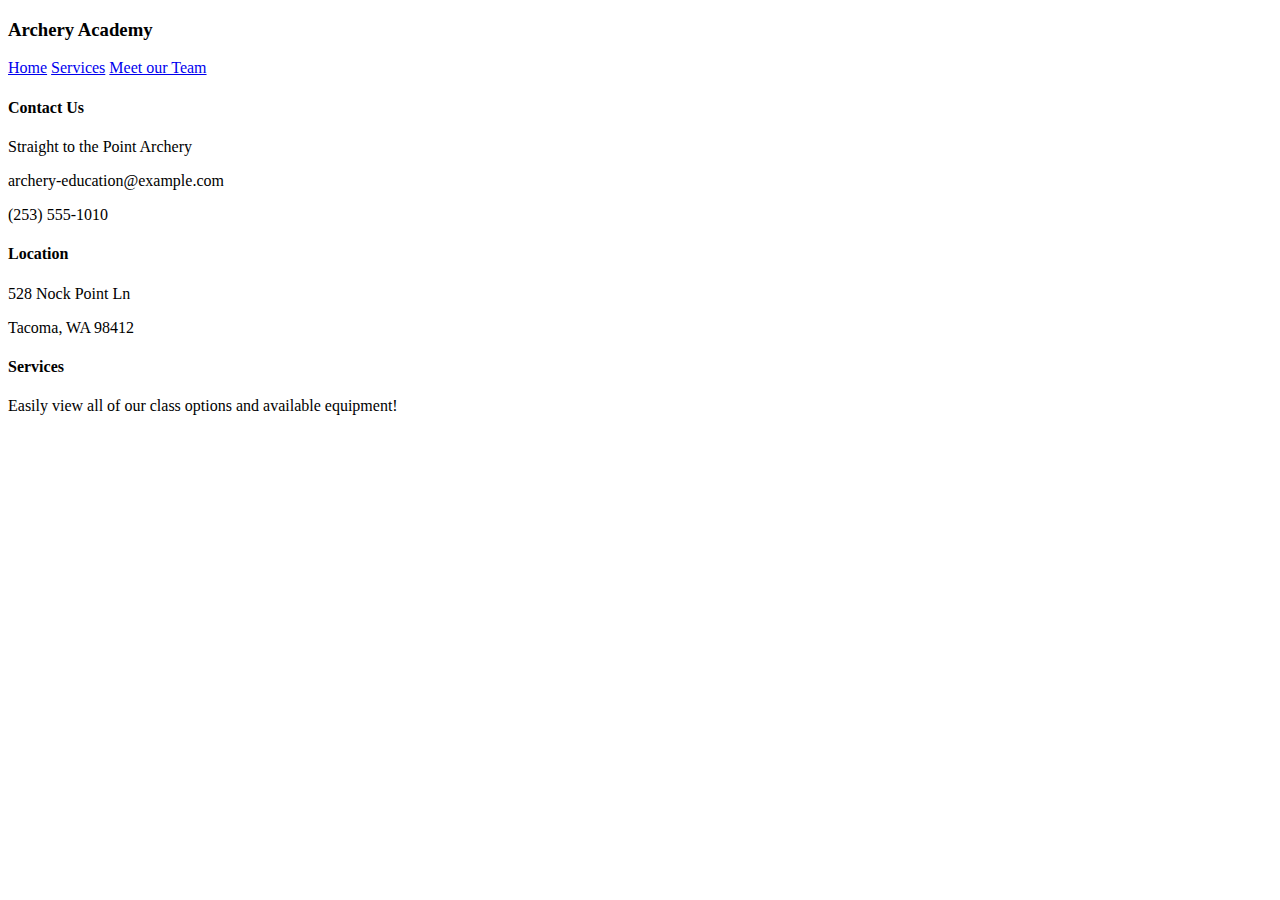
==== index.html @ 8c5393c5 "link name changes." ====
<!DOCTYPE html>
<html lang="en">
  <head>
    <meta charset="utf-8">
    <title>Straight to the Point Archery</title>
  </head>
  <body>
    <header>
      <h3>Archery Academy</h3>
      <nav>
        <a href="index.html">Home</a>
        <a href="services.html">Services</a>
        <a href="meet-our-team.html">Meet our Team</a>
      </nav>
    </header>
    <section>
      <h4>Contact Us</h4>
      <p>Straight to the Point Archery</p>
      <p>archery-education@example.com</p>
      <p>(253) 555-1010</p>
      <h4>Location</h4>
      <p>528 Nock Point Ln</p>
      <p>Tacoma, WA 98412</p>
    </section>
    <section>
      <h4>Services</h4>
      <p>Easily view all of our class options and available equipment!</p>
    </section>
  <footer></footer>
  </body>
</html>
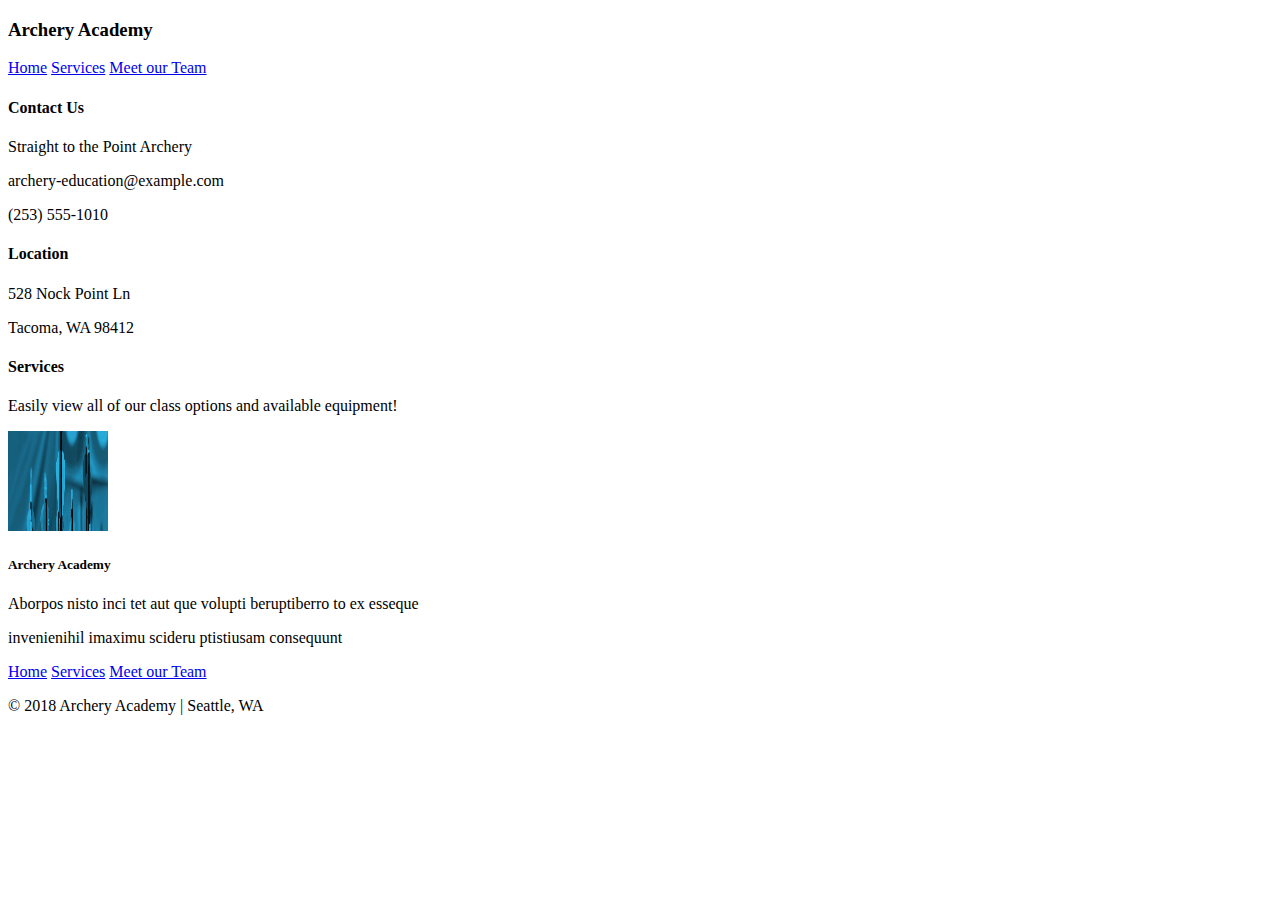
==== commit 9b268ff1: "Adding changes." ====
--- a/index.html
+++ b/index.html
@@ -22,10 +22,25 @@
       <p>528 Nock Point Ln</p>
       <p>Tacoma, WA 98412</p>
     </section>
+
     <section>
       <h4>Services</h4>
       <p>Easily view all of our class options and available equipment!</p>
     </section>
-  <footer></footer>
+
+    <footer>
+    <img src="assets/bow.jpeg" width="100" height="100" alt="Archery bow ends displayed together vertically.">
+    <section>
+      <h5>Archery Academy</h5>
+      <p>Aborpos nisto inci tet aut que volupti beruptiberro to ex esseque</p>
+      <p>invenienihil imaximu scideru ptistiusam consequunt</p>
+    </section>
+    <nav>
+      <a href="index.html">Home</a>
+      <a href="services.html">Services</a>
+      <a href="meet-our-team.html">Meet our Team</a>
+    </nav>
+    <p>© 2018 Archery Academy | Seattle, WA</p>
+    </footer>
   </body>
 </html>
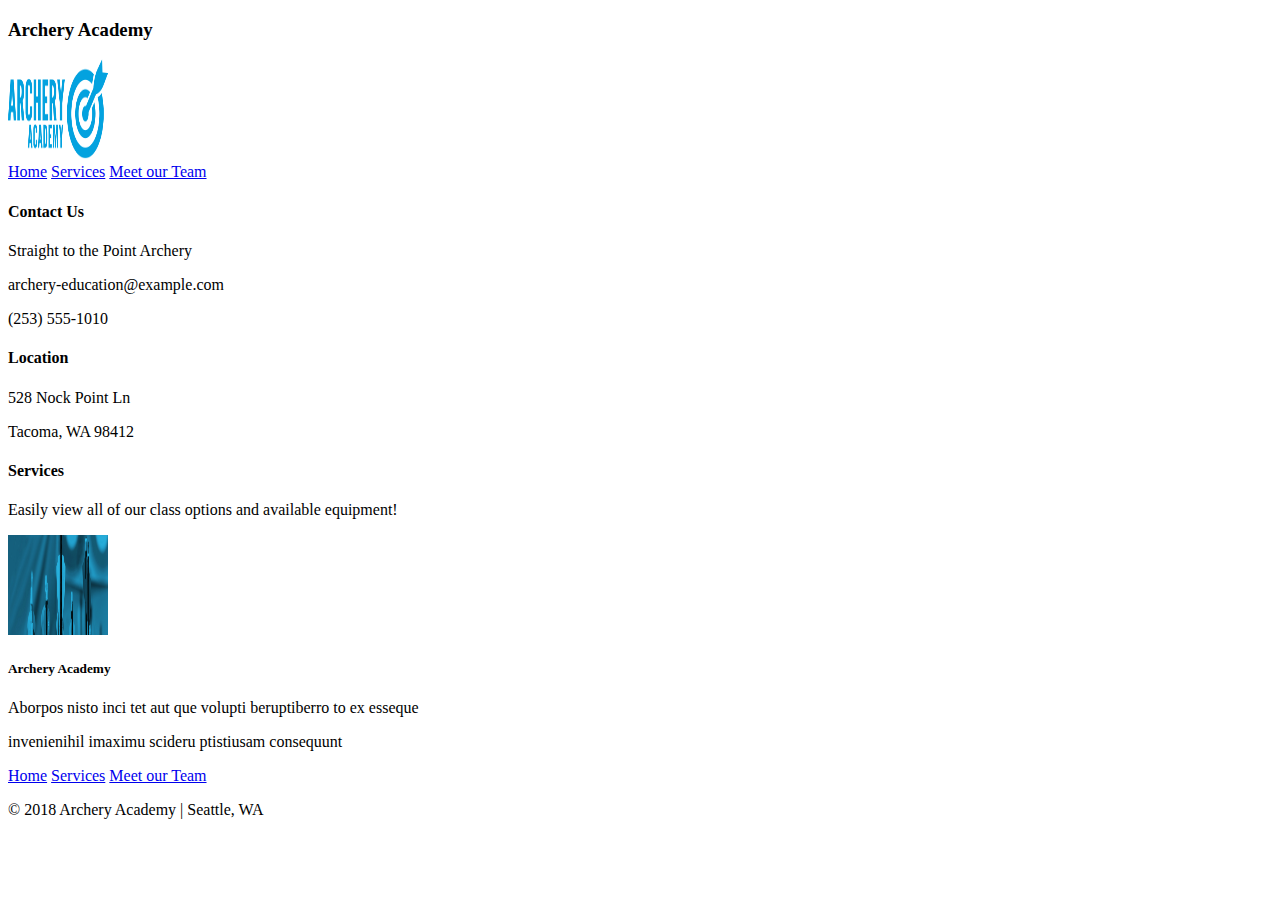
==== commit 856a5650: "Adding changes." ====
--- a/index.html
+++ b/index.html
@@ -7,6 +7,7 @@
   <body>
     <header>
       <h3>Archery Academy</h3>
+      <img src="assets/logo.png" width="100" height="100" alt="Archery target with arrow.">
       <nav>
         <a href="index.html">Home</a>
         <a href="services.html">Services</a>
@@ -29,7 +30,7 @@
     </section>
 
     <footer>
-    <img src="assets/bow.jpeg" width="100" height="100" alt="Archery bow ends displayed together vertically.">
+    <img src="assets/footer.jpeg" width="100" height="100" alt="Archery bow ends displayed together vertically.">
     <section>
       <h5>Archery Academy</h5>
       <p>Aborpos nisto inci tet aut que volupti beruptiberro to ex esseque</p>
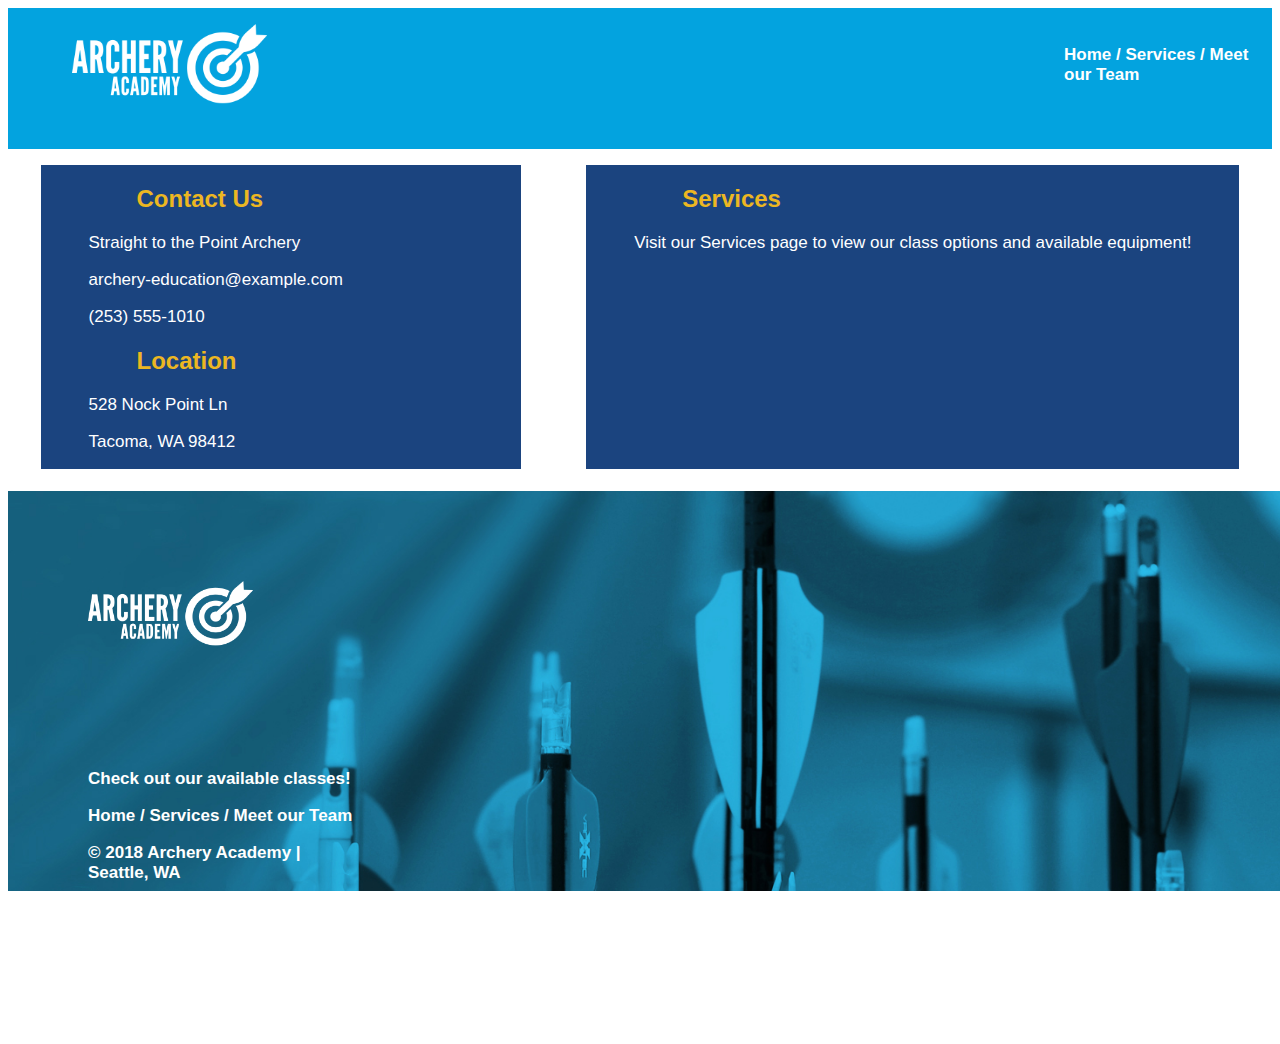
==== commit ac00e49e: "Adding first commit." ====
--- a/index.html
+++ b/index.html
@@ -3,45 +3,50 @@
   <head>
     <meta charset="utf-8">
     <title>Straight to the Point Archery</title>
+    <link rel="stylesheet" href="styles/styles.css">
   </head>
   <body>
     <header>
-      <h3>Archery Academy</h3>
-      <img src="assets/logo.png" width="100" height="100" alt="Archery target with arrow.">
+      <img src="assets/logo-white.png" width="195" height="80" alt="Archery target with arrow.">
       <nav>
         <a href="index.html">Home</a>
-        <a href="services.html">Services</a>
-        <a href="meet-our-team.html">Meet our Team</a>
+        <a href="services.html">/  Services</a>
+        <a href="meet-our-team.html">/  Meet our Team</a>
       </nav>
     </header>
-    <section>
-      <h4>Contact Us</h4>
+
+    <div class="grid-container">
+    <div class="grid-item-1">
+    <section class="section">
+      <h2>Contact Us</h2>
       <p>Straight to the Point Archery</p>
       <p>archery-education@example.com</p>
       <p>(253) 555-1010</p>
-      <h4>Location</h4>
+      <h2>Location</h2>
       <p>528 Nock Point Ln</p>
       <p>Tacoma, WA 98412</p>
     </section>
+    </div>
 
-    <section>
-      <h4>Services</h4>
-      <p>Easily view all of our class options and available equipment!</p>
+    <div class="grid-item-2">
+    <section class="section">
+      <h2>Services</h2>
+      <p>Visit our Services page to view our class options and available equipment!</p>
     </section>
+    </div>
+    </div>
 
-    <footer>
-    <img src="assets/footer.jpeg" width="100" height="100" alt="Archery bow ends displayed together vertically.">
-    <section>
-      <h5>Archery Academy</h5>
-      <p>Aborpos nisto inci tet aut que volupti beruptiberro to ex esseque</p>
-      <p>invenienihil imaximu scideru ptistiusam consequunt</p>
-    </section>
-    <nav>
-      <a href="index.html">Home</a>
-      <a href="services.html">Services</a>
-      <a href="meet-our-team.html">Meet our Team</a>
-    </nav>
-    <p>© 2018 Archery Academy | Seattle, WA</p>
-    </footer>
+      <footer>
+        <img class="footer-logo" src="assets/logo-white.png" width="165" height="65" alt="Archery target with arrow.">
+        <img src="assets/footer.jpeg" width="1420" height="400" alt="Archery bow ends displayed together vertically.">
+          <nav class="footer-nav">
+          <p>Check out our available classes!</p>
+            <a href="index.html">Home</a>
+            <a href="services.html">/  Services</a>
+            <a href="meet-our-team.html">/  Meet our Team</a>
+          <p>© 2018 Archery Academy | Seattle, WA</p>
+          </nav>
+      </footer>
+
   </body>
 </html>
--- a/styles/styles.css
+++ b/styles/styles.css
@@ -0,0 +1,90 @@
+.section {
+  padding-left: 3rem;
+  padding-right: 3rem;
+}
+
+.grid-container {
+  display: grid;
+  grid-row-gap: 0px;
+  justify-content: space-around;
+  margin-top: 1rem;
+  margin-bottom: -3rem;
+}
+.grid-item-1{
+  grid-column-start:1;
+  grid-column-end: 4;
+  background-color: #1b447f;
+}
+.grid-item-2{
+  background-color: #1b447f;
+  grid-column-start: 4;
+}
+
+footer {
+  font-family: Arial, sans-serif;
+  font-weight: regular;
+  font-size: 17px;
+  color:#FFFFFF;
+}
+
+.footer-nav {
+  position: relative;
+  right: 57rem;
+  bottom: 9rem;
+}
+
+.footer-logo {
+  position: relative;
+  top: 10rem;
+  padding-left: 5rem;
+}
+
+nav {
+  position: relative;
+  bottom: 4rem;
+  margin-left: 62rem;
+  font-family: Arial, sans-serif;
+  font-weight: bold;
+  font-size: 17px;
+}
+a {
+  color:#FFFFFF;
+  text-decoration: none;
+}
+
+header {
+  font-family: Arial, sans-serif;
+  font-weight: regular;
+  font-size: 17px;
+  background-color: #03a3df;
+  padding-left: 4rem;
+  padding-top: 1rem;
+}
+
+p {
+  font-family: Arial, sans-serif;
+  font-weight: regular;
+  font-size: 17px;
+  color:#FFFFFF;
+}
+
+  h1 {
+  font-family: Arial, sans-serif;
+  font-weight: bold;
+  font-size: 40px;
+}
+
+h2 {
+  padding-left: 3rem;
+  padding-right: 3rem;
+  font-family: Arial, sans-serif;
+  font-weight: bold;
+  font-size: 24px;
+  color:#ecb722;
+}
+
+h3 {
+  font-family: Arial, sans-serif;
+  font-weight: bold;
+  font-size: 17px;
+}
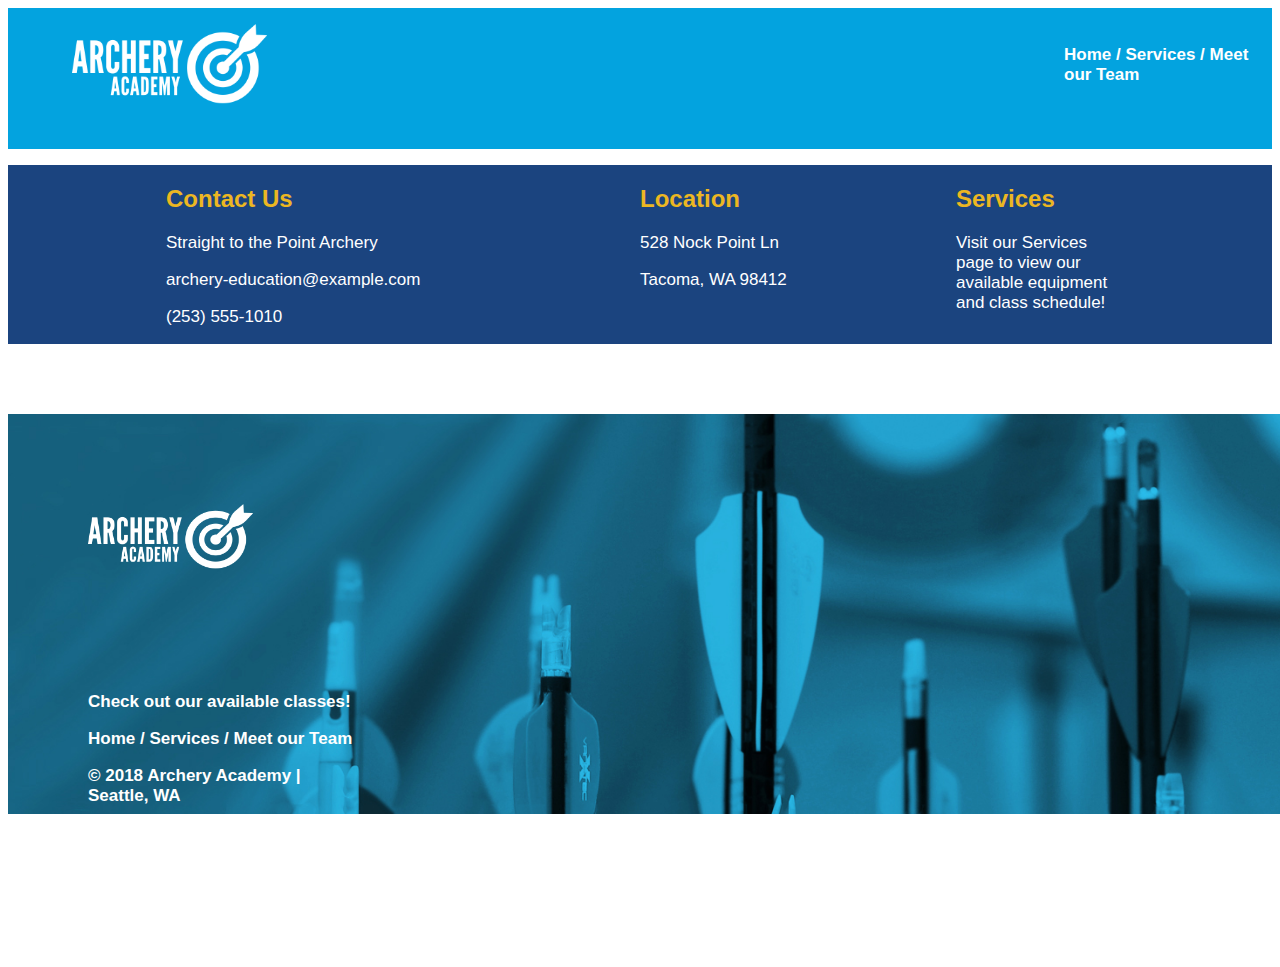
==== commit 33405a0b: "Adding changes." ====
--- a/index.html
+++ b/index.html
@@ -17,34 +17,41 @@
 
     <div class="grid-container">
     <div class="grid-item-1">
-    <section class="section">
+      <section>
       <h2>Contact Us</h2>
-      <p>Straight to the Point Archery</p>
-      <p>archery-education@example.com</p>
-      <p>(253) 555-1010</p>
-      <h2>Location</h2>
-      <p>528 Nock Point Ln</p>
-      <p>Tacoma, WA 98412</p>
-    </section>
+        <p>Straight to the Point Archery</p>
+        <p>archery-education@example.com</p>
+        <p>(253) 555-1010</p>
+      </section>
     </div>
 
     <div class="grid-item-2">
-    <section class="section">
+      <section>
+      <h2>Location</h2>
+        <p>528 Nock Point Ln</p>
+        <p>Tacoma, WA 98412</p>
+      </section>
+    </div>
+
+    <div class="grid-item-3">
+      <section>
       <h2>Services</h2>
-      <p>Visit our Services page to view our class options and available equipment!</p>
-    </section>
+        <p>Visit our Services page to view our available equipment and class schedule!</p>
+      </section>
     </div>
     </div>
+
 
       <footer>
         <img class="footer-logo" src="assets/logo-white.png" width="165" height="65" alt="Archery target with arrow.">
         <img src="assets/footer.jpeg" width="1420" height="400" alt="Archery bow ends displayed together vertically.">
           <nav class="footer-nav">
-          <p>Check out our available classes!</p>
+            <p>Check out our available classes!</p>
             <a href="index.html">Home</a>
             <a href="services.html">/  Services</a>
             <a href="meet-our-team.html">/  Meet our Team</a>
-          <p>© 2018 Archery Academy | Seattle, WA</p>
+            <p>© 2018 Archery Academy | Seattle, WA</p>
+            <p>
           </nav>
       </footer>
 
--- a/styles/styles.css
+++ b/styles/styles.css
@@ -1,3 +1,30 @@
+.flexbox-container {
+  display: flex;
+  flex-direction: column;
+  background-color: #1b447f;
+  padding: 25px;
+  margin-top: 1rem;
+
+}
+.section {
+  background-color: #1b447f;
+  padding-top: 25px;
+  margin-top: 1rem;
+
+}
+.grid-item-3 {
+  grid-column-start: 7;
+  grid-column-end: 8;
+}
+.grid-item-2 {
+  grid-column-start: 5;
+  grid-column-end: 6;
+}
+
+.grid-item-1 {
+  grid-column-start: 2;
+  grid-column-end: 4;
+}
 .section {
   padding-left: 3rem;
   padding-right: 3rem;
@@ -5,24 +32,15 @@
 
 .grid-container {
   display: grid;
-  grid-row-gap: 0px;
-  justify-content: space-around;
+  grid-template-columns: 12.5% 12.5% 12.5% 12.5% 12.5% 12.5% 12.5% 12.5%;
+  background-color: #1b447f;
   margin-top: 1rem;
-  margin-bottom: -3rem;
-}
-.grid-item-1{
-  grid-column-start:1;
-  grid-column-end: 4;
-  background-color: #1b447f;
-}
-.grid-item-2{
-  background-color: #1b447f;
-  grid-column-start: 4;
+
 }
 
 footer {
   font-family: Arial, sans-serif;
-  font-weight: regular;
+
   font-size: 17px;
   color:#FFFFFF;
 }
@@ -54,7 +72,6 @@
 
 header {
   font-family: Arial, sans-serif;
-  font-weight: regular;
   font-size: 17px;
   background-color: #03a3df;
   padding-left: 4rem;
@@ -63,28 +80,31 @@
 
 p {
   font-family: Arial, sans-serif;
-  font-weight: regular;
   font-size: 17px;
   color:#FFFFFF;
 }
 
-  h1 {
+h1 {
   font-family: Arial, sans-serif;
   font-weight: bold;
   font-size: 40px;
 }
-
 h2 {
-  padding-left: 3rem;
-  padding-right: 3rem;
   font-family: Arial, sans-serif;
-  font-weight: bold;
   font-size: 24px;
   color:#ecb722;
 }
 
 h3 {
+  padding-top: 2rem;
   font-family: Arial, sans-serif;
   font-weight: bold;
   font-size: 17px;
+  color:#ecb722;
 }
+h4 {
+  font-family: Arial, sans-serif;
+  font-weight: bold;
+  font-size: 17px;
+  color:#ecb722;
+}
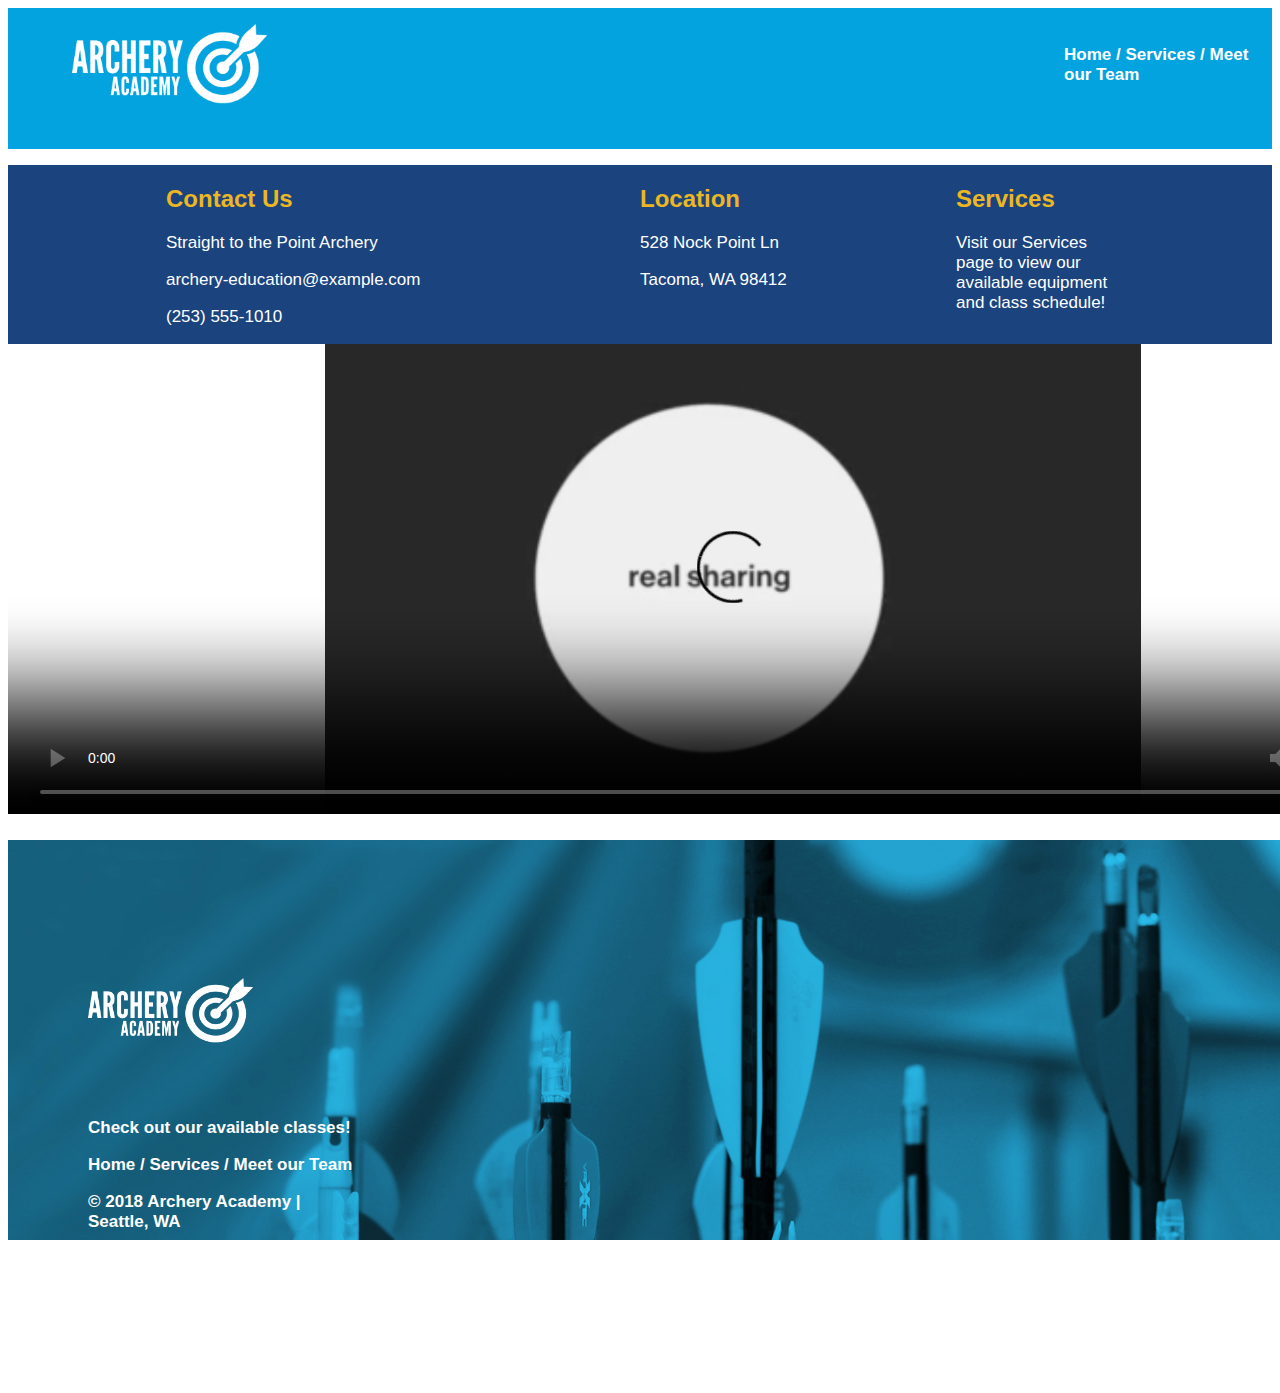
==== commit 2e89309b: "Adding changes." ====
--- a/index.html
+++ b/index.html
@@ -39,12 +39,18 @@
         <p>Visit our Services page to view our available equipment and class schedule!</p>
       </section>
     </div>
+
     </div>
 
+  <video width="1450" height="470" controls poster="assets/poster.png">
+    <source src="assets/creative-commons.mp4" type="video/mp4">
+    <source src="assets/creative-commons.ogg" type="video/ogg">
+    Your browser does not support video
+  </video>
 
       <footer>
         <img class="footer-logo" src="assets/logo-white.png" width="165" height="65" alt="Archery target with arrow.">
-        <img src="assets/footer.jpeg" width="1420" height="400" alt="Archery bow ends displayed together vertically.">
+        <img class="img" src="assets/footer.jpeg" width="1420" height="400" alt="Archery bow ends displayed together vertically.">
           <nav class="footer-nav">
             <p>Check out our available classes!</p>
             <a href="index.html">Home</a>
--- a/styles/styles.css
+++ b/styles/styles.css
@@ -1,3 +1,6 @@
+.img {
+  margin-top: -3rem;
+}
 .flexbox-container {
   display: flex;
   flex-direction: column;
@@ -9,6 +12,7 @@
 .section {
   background-color: #1b447f;
   padding-top: 25px;
+  padding-bottom: 1rem;
   margin-top: 1rem;
 
 }
@@ -40,7 +44,6 @@
 
 footer {
   font-family: Arial, sans-serif;
-
   font-size: 17px;
   color:#FFFFFF;
 }
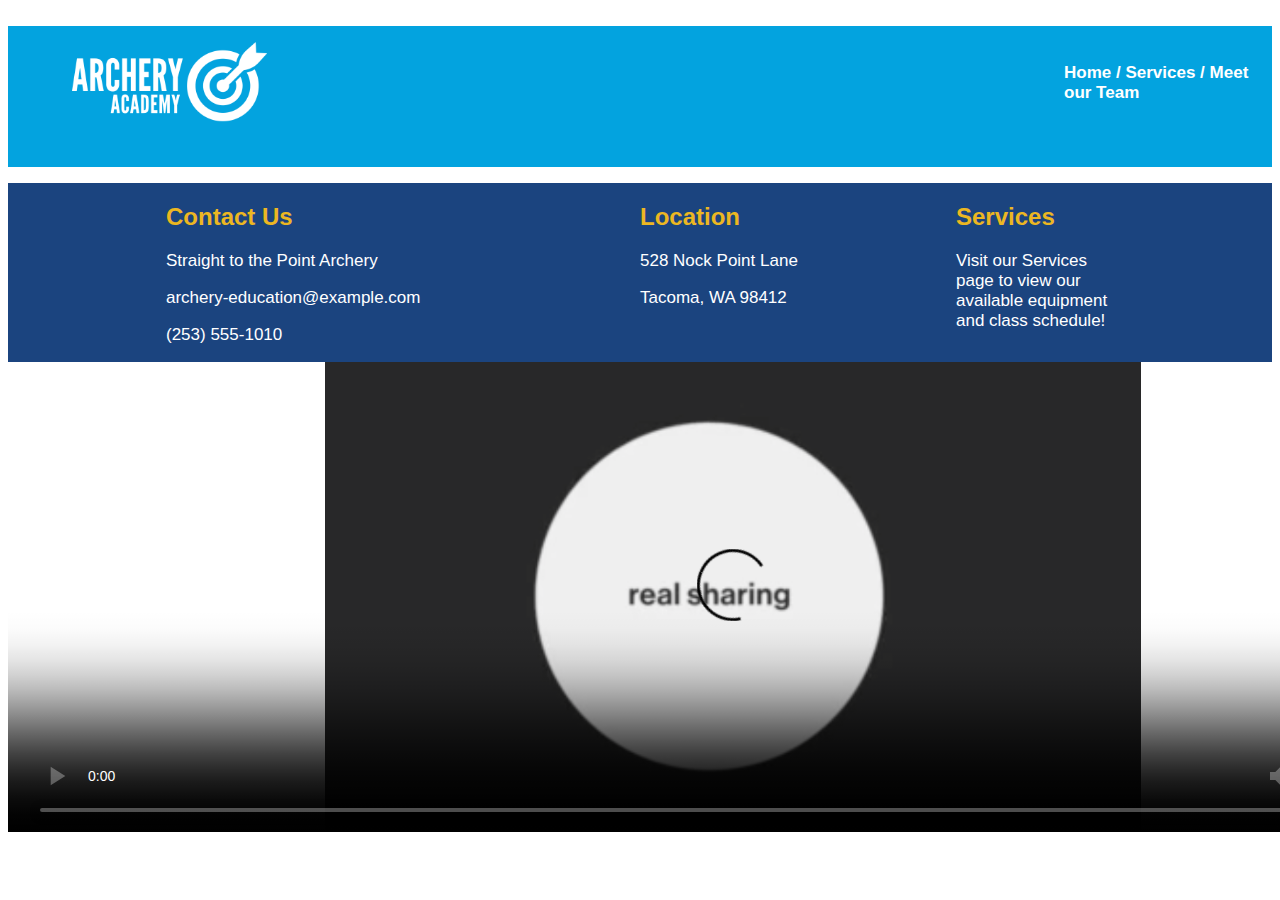
==== commit 354bed3e: "Adding changes." ====
--- a/index.html
+++ b/index.html
@@ -6,6 +6,7 @@
     <link rel="stylesheet" href="styles/styles.css">
   </head>
   <body>
+    <a href="#main-content" class="hidden">Skip to main content</a>
     <header>
       <img src="assets/logo-white.png" width="195" height="80" alt="Archery target with arrow.">
       <nav>
@@ -17,7 +18,7 @@
 
     <div class="grid-container">
     <div class="grid-item-1">
-      <section>
+      <section id="main-content">
       <h2>Contact Us</h2>
         <p>Straight to the Point Archery</p>
         <p>archery-education@example.com</p>
@@ -28,7 +29,7 @@
     <div class="grid-item-2">
       <section>
       <h2>Location</h2>
-        <p>528 Nock Point Ln</p>
+        <p>528 Nock Point Lane</p>
         <p>Tacoma, WA 98412</p>
       </section>
     </div>
@@ -45,6 +46,7 @@
   <video width="1450" height="470" controls poster="assets/poster.png">
     <source src="assets/creative-commons.mp4" type="video/mp4">
     <source src="assets/creative-commons.ogg" type="video/ogg">
+      <track
     Your browser does not support video
   </video>
 
--- a/styles/styles.css
+++ b/styles/styles.css
@@ -1,3 +1,19 @@
+.hidden {
+  position: relative;
+  left: -10000px;
+  top: auto;
+}
+.hidden:focus {
+  left: 0;
+}
+.sr-only {
+  position: absolute;
+  left: -10000px;
+  top: auto;
+  width: 1px;
+  height: 1px;
+  overflow: hidden;
+}
 .img {
   margin-top: -3rem;
 }
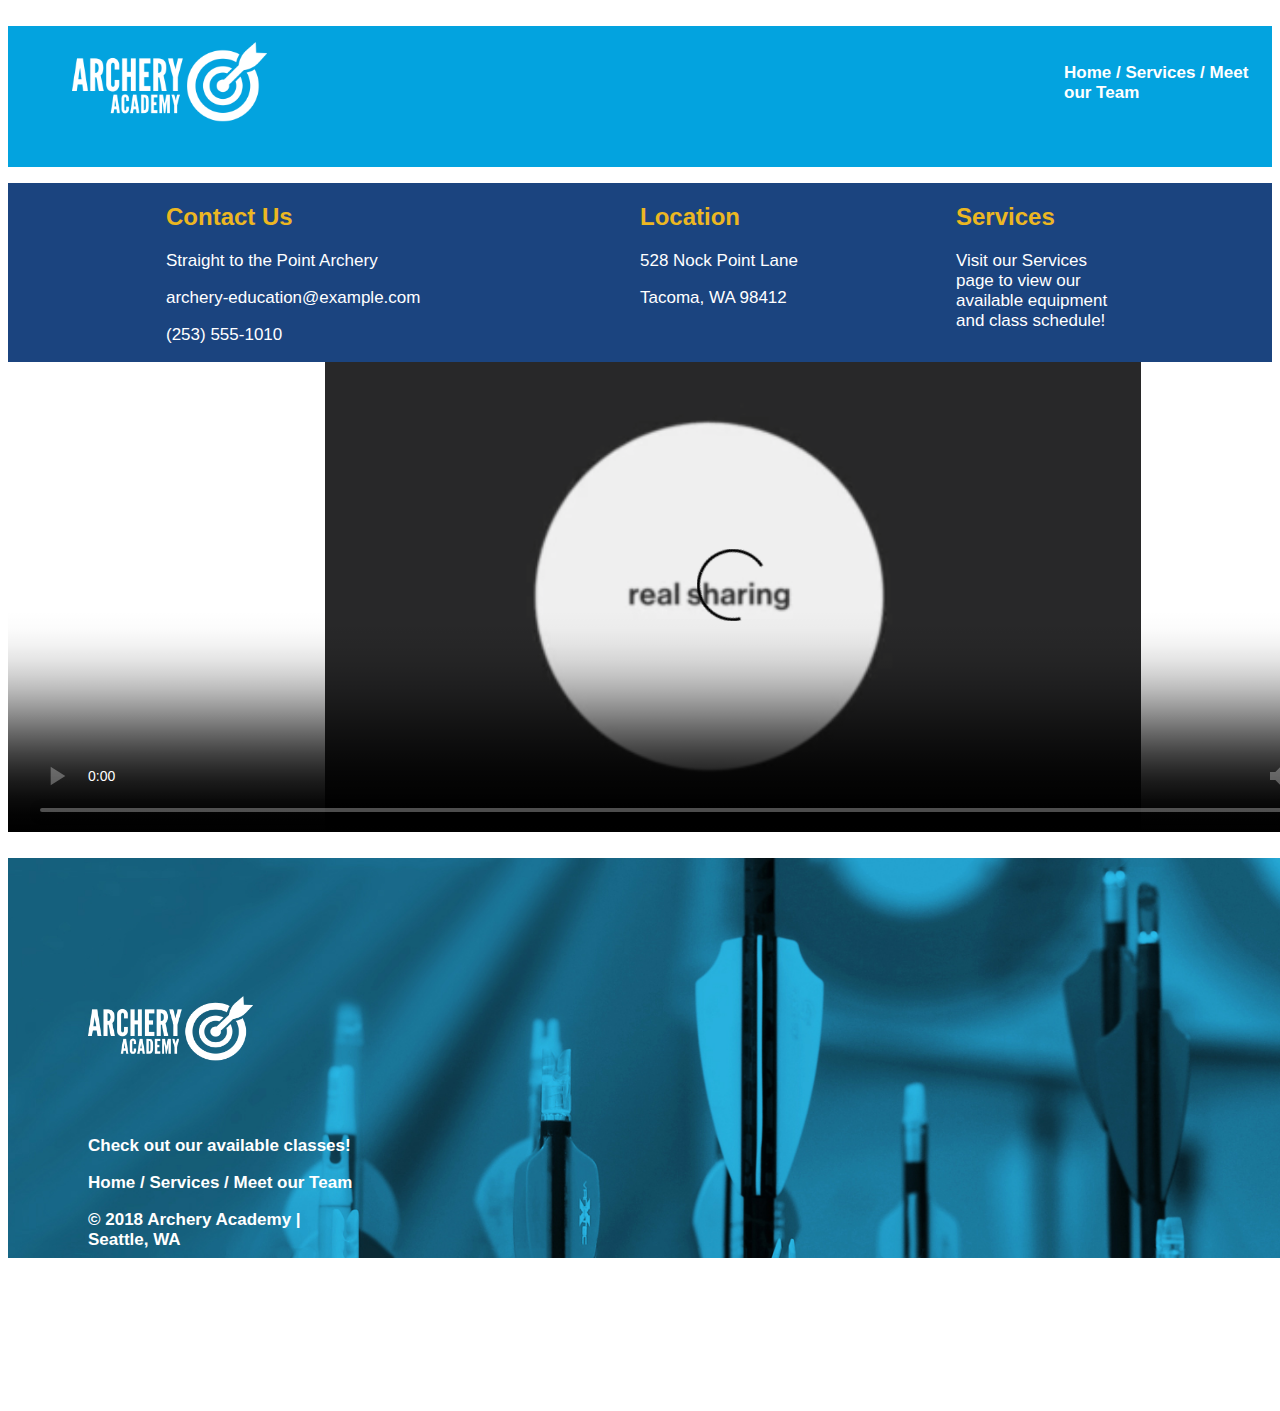
==== commit 06fc3677: "Adding changes." ====
--- a/index.html
+++ b/index.html
@@ -46,7 +46,7 @@
   <video width="1450" height="470" controls poster="assets/poster.png">
     <source src="assets/creative-commons.mp4" type="video/mp4">
     <source src="assets/creative-commons.ogg" type="video/ogg">
-      <track
+    <track src="assets/captions-en.vtt" kind="captions" label="captions-english" srclang="en" default/>
     Your browser does not support video
   </video>
 
